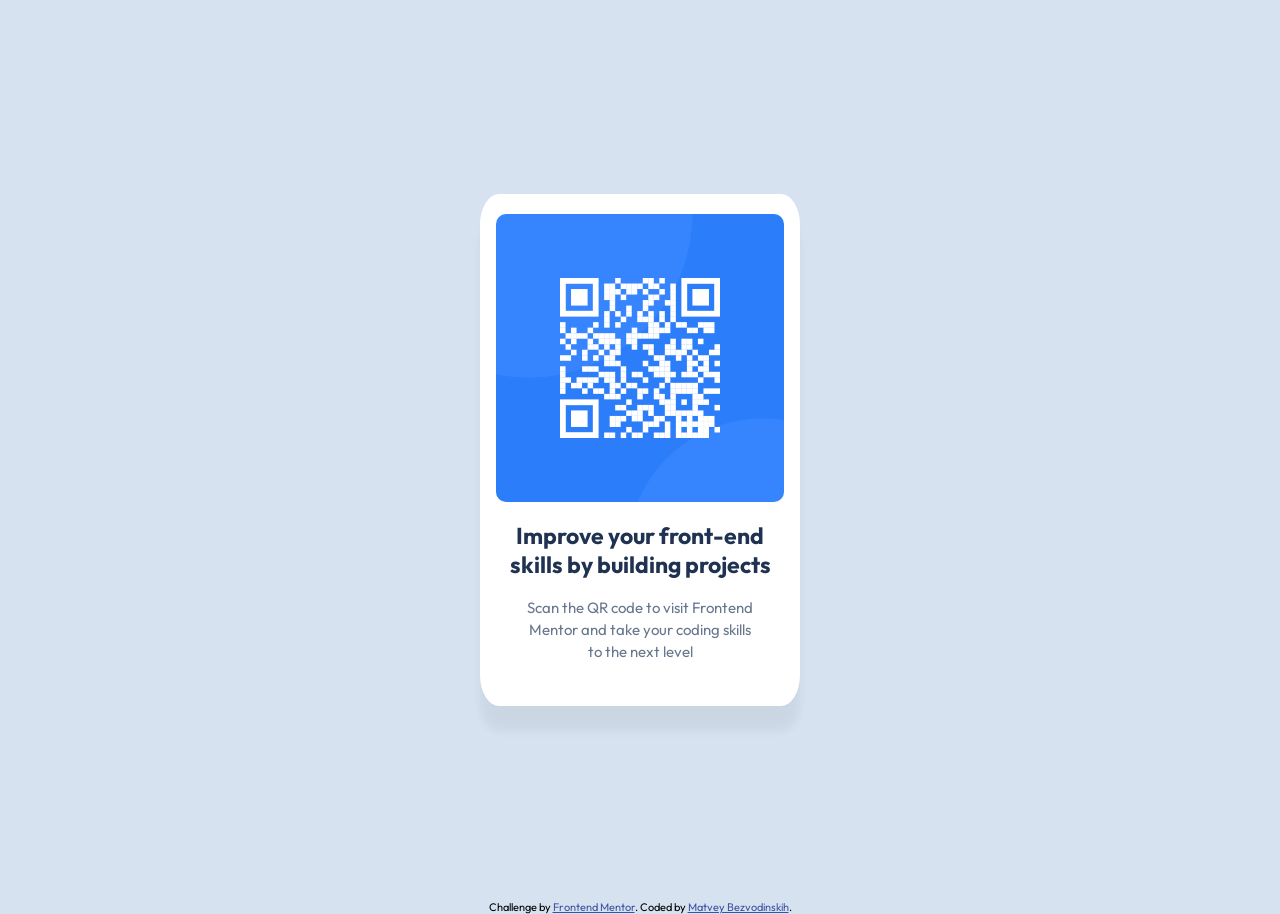
==== index.html @ 032e76ad "Remove redundant folder" ====
<!DOCTYPE html>
<html lang="en">

<head>
  <meta charset="UTF-8">
  <meta name="viewport" content="width=device-width, initial-scale=1.0">
  <!-- displays site properly based on user's device -->
  <link rel="icon" type="image/png" sizes="32x32" href="./images/favicon-32x32.png">
  <link rel="stylesheet" href="style.css">
  <title>Frontend Mentor | QR code component</title>
  <!-- Feel free to remove these styles or customise in your own stylesheet 👍 -->
</head>

<body>
  <main class="page-main">
    <article class="qr-card">
      <img src="images/image-qr-code.png" alt="QR code to visit Frontend Mentor website" class="qr-card__imge">
      <h1 class="qr-card__title">Improve your front-end 
        <br>skills by building projects
      </h1>
      <p class="qr-card__paragraph">Scan the QR code to visit Frontend
        <br>Mentor and take your coding skills
        <br> to the next level
      </p>
    </article>
  </main>
  <footer class="attribution">
    Challenge by <a href="https://www.frontendmentor.io?ref=challenge">Frontend Mentor</a>.
    Coded by <a href="https://www.frontendmentor.io/profile/matvejbezvodinskih642-create">Matvey Bezvodinskih</a>.
  </footer>

</body>

</html>
---- style.css ----
@import url('https://fonts.googleapis.com/css2?family=Outfit:wght@100..900&display=swap');

:root {
    --white-qr-card-article: hsl(0, 0%, 100%);
    --slate-color-body-300: hsl(212, 45%, 89%);
    --slate-fon-paragraph-500: hsl(216, 15%, 48%);
    --slate-color-title-900: hsl(218, 44%, 22%);
}

* {
    padding: 0;
    margin: 0;
    box-sizing: border-box;
}

body {
    font-family: 'Outfit', sans-serif;
    background-color: var(--slate-color-body-300)
}

.page-main {
    display: flex;
    justify-content: center;
    align-items: center;
    height: 100vh;
}

.qr-card {
    display: flex;
    flex-direction: column;
    align-items: center;
    text-align: center;
    max-width: 320px;
    width: 100%;
    background-color: var(--white-qr-card-article);
    padding: 20px;
    border-radius: 6%;
    position: absolute;
    box-shadow: 0px 25px 10px rgba(0,0,0,0.05)

}

.qr-card__imge {
    width: 288px;
    border-radius: 10px;
}

.qr-card__title {
    color: var(--slate-color-title-900);
    font-weight: 700;
    font-size: 23px;
    padding-top: 19px
}

.qr-card__paragraph {
    color: var(--slate-fon-paragraph-500);
    font-size: 15px;
    font-weight: 400;
    padding-bottom: 23px;
    padding-top: 18px;
    line-height: 22px;
}

.attribution {
    font-size: 0.6875rem;
    text-align: center;
}

.attribution a {
    color: hsl(228, 45%, 44%);
}
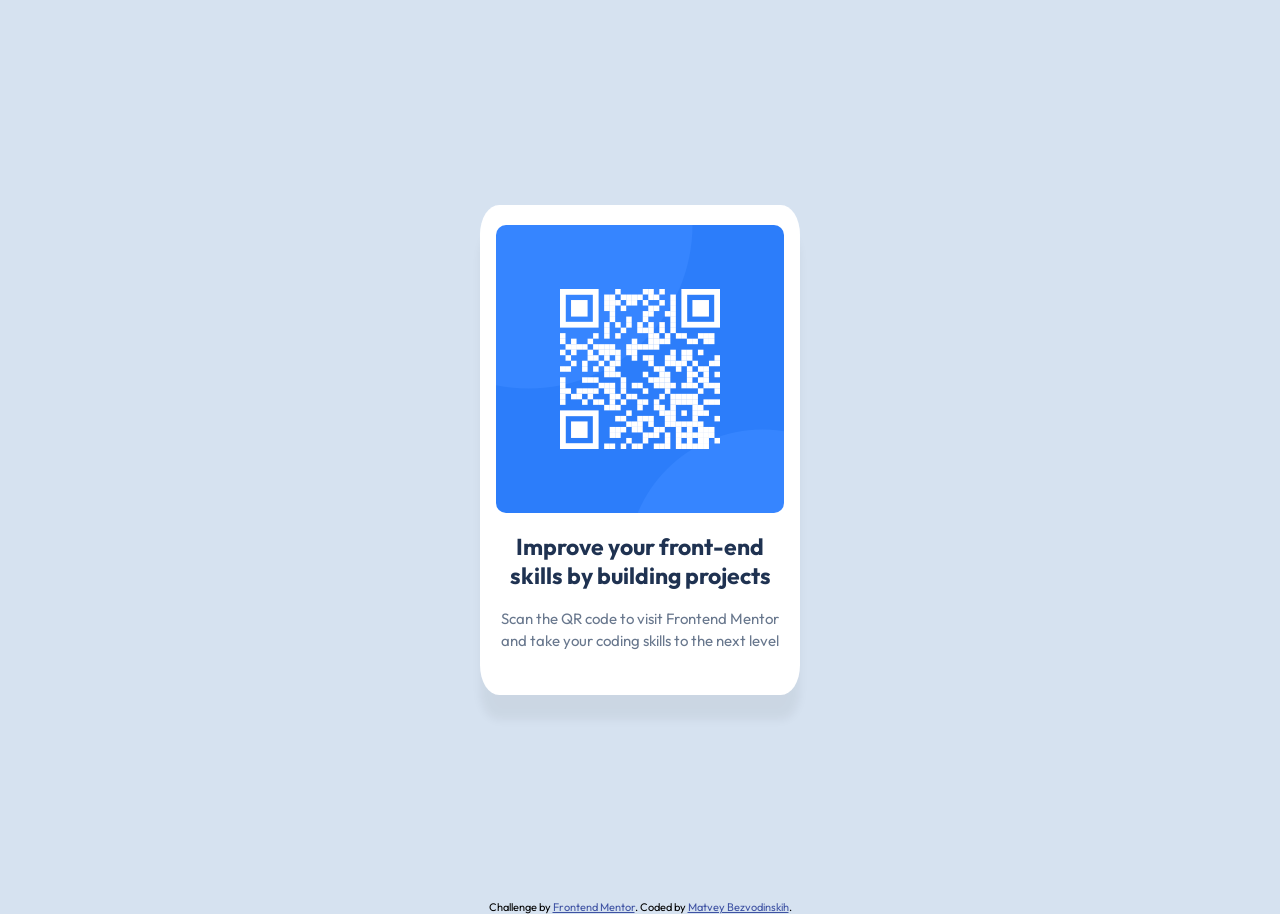
==== commit 5a366621: "Feat: max-width: 18rem; padding: 0 14px;" ====
--- a/index.html
+++ b/index.html
@@ -15,12 +15,9 @@
   <main class="page-main">
     <article class="qr-card">
       <img src="images/image-qr-code.png" alt="QR code to visit Frontend Mentor website" class="qr-card__imge">
-      <h1 class="qr-card__title">Improve your front-end 
-        <br>skills by building projects
+      <h1 class="qr-card__title">Improve your front-end skills by building projects
       </h1>
-      <p class="qr-card__paragraph">Scan the QR code to visit Frontend
-        <br>Mentor and take your coding skills
-        <br> to the next level
+      <p class="qr-card__paragraph">Scan the QR code to visit Frontend Mentor and take your coding skills to the next level
       </p>
     </article>
   </main>
